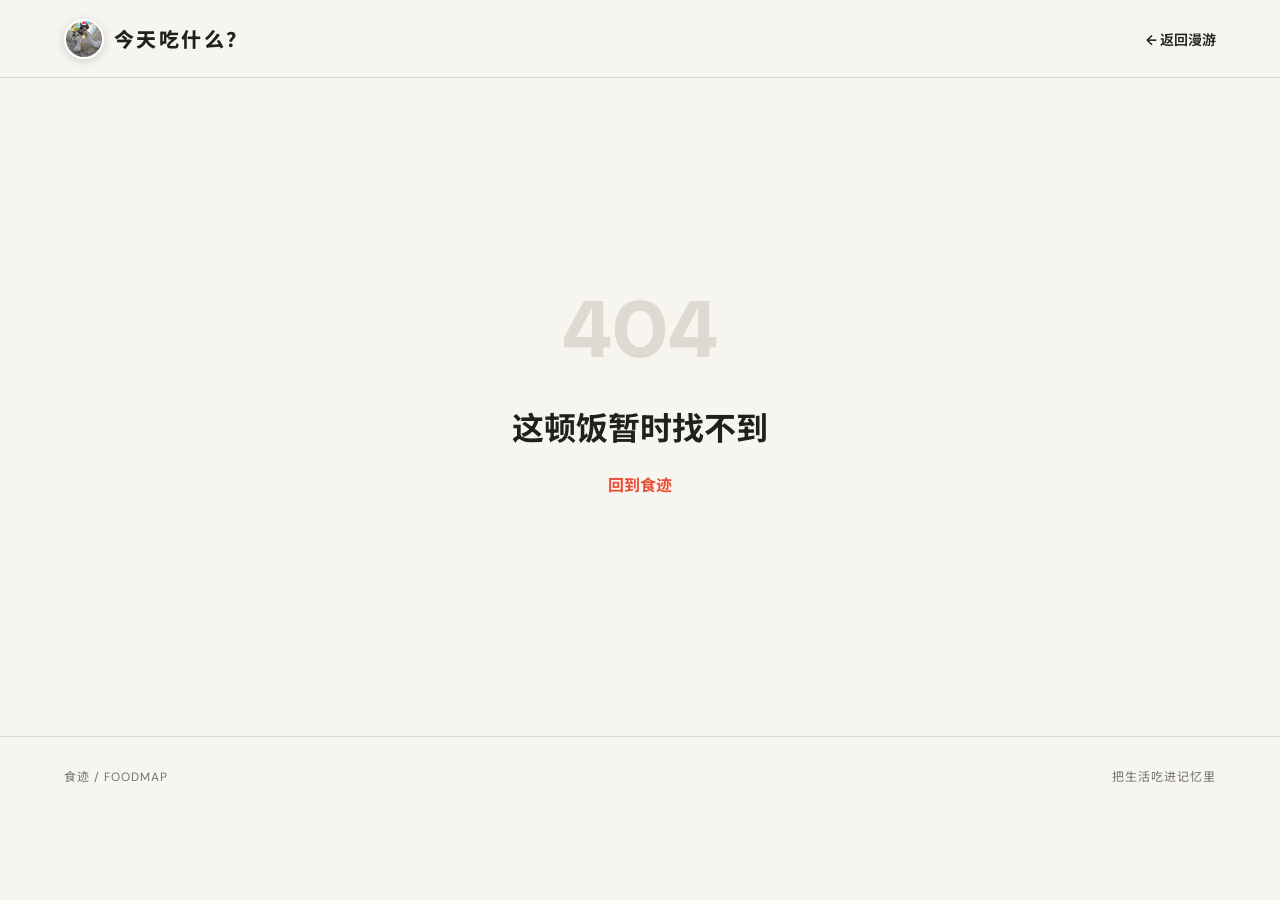
==== docs/post.html @ 912066f0 "Add channel archive tools and move site to docs" ====
<!doctype html>
<html lang="zh-CN">
<head>
  <meta charset="utf-8">
  <meta name="viewport" content="width=device-width, initial-scale=1">
  <meta name="description" content="食迹帖子详情">
  <title>食迹 · 帖子</title>
  <link rel="icon" type="image/svg+xml" href="data:image/svg+xml,%3Csvg xmlns='http://www.w3.org/2000/svg' viewBox='0 0 64 64'%3E%3Crect width='64' height='64' rx='16' fill='%23e94f37'/%3E%3Cpath d='M18 15v16c0 6 4 9 9 9v10M24 15v16M30 15v16M43 15c-8 5-9 17-2 21v14' fill='none' stroke='white' stroke-width='5' stroke-linecap='round'/%3E%3C/svg%3E">
  <link rel="stylesheet" href="styles.css">
</head>
<body class="detail-body">
  <header class="topbar detail-topbar">
    <a class="brand" href="index.html"><img class="brand-mark" src="assets/brand/cat-logo.jpg" alt=""><span>今天吃什么？</span></a>
    <a class="back-link" href="index.html">← 返回漫游</a>
  </header>
  <main id="post-detail" class="post-detail"><div class="loading">正在端上来…</div></main>
  <footer><span>食迹 / FOODMAP</span><span>把生活吃进记忆里</span></footer>
  <script src="posts.js"></script>
  <script src="post.js"></script>
</body>
</html>
---- docs/styles.css ----
@import url('https://fonts.googleapis.com/css2?family=DM+Sans:wght@400;500;600;700&family=Noto+Sans+SC:wght@400;500;600;700;900&display=swap');
:root{--ink:#20201d;--muted:#75736c;--paper:#f7f5ef;--card:#fff;--line:#d9d5cb;--red:#e94f37;--yellow:#f3c64e;--green:#496d5c;--shadow:0 18px 50px rgba(41,39,32,.1)}
*{box-sizing:border-box}html{scroll-behavior:smooth}body{margin:0;background:var(--paper);color:var(--ink);font-family:'DM Sans','Noto Sans SC',sans-serif;min-width:320px}button,a{font:inherit}a{color:inherit;text-decoration:none}button{color:inherit}.topbar{height:78px;display:flex;align-items:center;padding:0 clamp(20px,5vw,76px);border-bottom:1px solid var(--line);position:sticky;top:0;background:rgba(247,245,239,.92);backdrop-filter:blur(16px);z-index:20}.brand{display:flex;align-items:center;gap:10px;font-size:20px;font-weight:800;letter-spacing:.12em}.brand-mark{display:block;width:40px;height:40px;object-fit:cover;border-radius:50%;border:2px solid #fff;box-shadow:0 2px 10px rgba(32,32,29,.18)}.view-switch{position:absolute;left:50%;transform:translateX(-50%);display:flex;padding:4px;background:#e9e6de;border-radius:999px}.view-button{border:0;background:transparent;padding:9px 22px;border-radius:999px;cursor:pointer;font-size:14px;font-weight:600}.view-button.active{background:var(--ink);color:white}.post-count{margin-left:auto;color:var(--muted);font-size:13px}.intro{padding:clamp(64px,10vw,135px) max(24px,calc((100vw - 1180px)/2));border-bottom:1px solid var(--line);position:relative;overflow:hidden}.intro:after{content:'吃';position:absolute;right:6vw;top:-65px;font-size:min(34vw,410px);font-weight:900;color:transparent;-webkit-text-stroke:1px rgba(32,32,29,.08);line-height:1;pointer-events:none}.eyebrow{font-size:12px!important;font-weight:700;letter-spacing:.28em;color:var(--red)!important}.intro h1{font-size:clamp(40px,6vw,82px);line-height:1.08;margin:16px 0 18px;letter-spacing:-.055em;max-width:850px;position:relative;z-index:1}.intro p{font-size:17px;color:var(--muted);margin:0;position:relative;z-index:1}.view-panel{max-width:1180px;margin:0 auto;padding:54px 24px 100px}.view-panel[hidden]{display:none}.year-nav{display:flex;gap:8px;overflow:auto;padding-bottom:24px;scrollbar-width:none}.year-pill{border:1px solid var(--line);background:transparent;border-radius:999px;padding:8px 17px;cursor:pointer;white-space:nowrap;font-size:14px}.year-pill.active{background:var(--red);color:white;border-color:var(--red)}.timeline{position:relative}.timeline:before{content:'';position:absolute;left:87px;top:10px;bottom:0;width:1px;background:var(--line)}.month-group{display:grid;grid-template-columns:88px 1fr;position:relative;margin-bottom:66px}.month-heading{position:sticky;top:105px;align-self:start;padding-right:28px;text-align:right;display:flex;flex-direction:column}.month-heading span{font-size:38px;line-height:1;font-weight:800;letter-spacing:-.07em}.month-heading small{font-size:12px;color:var(--muted);margin-top:5px}.month-posts{display:grid;grid-template-columns:repeat(2,minmax(0,1fr));gap:14px 16px;padding-left:34px}.timeline-card{position:relative;min-height:156px;background:var(--card);border:1px solid transparent;border-radius:10px;padding:18px;display:grid;grid-template-columns:43px 104px 1fr 20px;gap:14px;align-items:center;transition:transform .25s,border-color .25s,box-shadow .25s;overflow:visible}.timeline-card.text-only{grid-template-columns:43px 1fr 20px}.timeline-card:hover{transform:translateY(-3px);border-color:#c9c3b6;box-shadow:var(--shadow)}.node-dot{position:absolute;left:-39px;top:50%;width:10px;height:10px;background:var(--paper);border:2px solid var(--red);border-radius:50%;transform:translate(-50%,-50%);z-index:2}.card-date{font-size:27px;font-weight:800;line-height:1;text-align:center;color:var(--red)}.card-date small{display:block;margin-top:5px;font-size:11px;color:var(--muted);font-weight:500}.timeline-card img{width:104px;height:116px;object-fit:cover;border-radius:7px}.card-copy{min-width:0}.card-copy h2{font-size:17px;line-height:1.45;margin:0 0 7px;display:-webkit-box;-webkit-line-clamp:2;-webkit-box-orient:vertical;overflow:hidden}.card-copy p{font-size:13px;color:var(--muted);line-height:1.6;margin:0 0 10px;white-space:nowrap;overflow:hidden;text-overflow:ellipsis}.card-meta{font-size:12px;color:#9b978e}.arrow{align-self:start;font-size:18px}.motion .timeline-card{animation:rise .5s both;animation-delay:var(--delay)}@keyframes rise{from{opacity:0;transform:translateY(10px)}}
.map-panel{max-width:none;padding:30px clamp(20px,4vw,60px) 80px}.map-note{max-width:1180px;margin:0 auto 18px;display:flex;align-items:baseline;gap:14px}.map-note strong{font-size:17px}.map-note span{font-size:13px;color:var(--muted)}.map-stage{height:min(720px,72vh);min-height:510px;position:relative;overflow:hidden;background:#e8e4d8;border:1px solid #d0cabd;border-radius:16px}.map-grid{position:absolute;inset:-30%;background-image:linear-gradient(33deg,transparent 47%,rgba(255,255,255,.72) 48%,rgba(255,255,255,.72) 52%,transparent 53%),linear-gradient(123deg,transparent 45%,rgba(73,109,92,.13) 46%,rgba(73,109,92,.13) 48%,transparent 49%),radial-gradient(circle at 30% 40%,rgba(73,109,92,.16) 0 9%,transparent 9.2%),radial-gradient(circle at 68% 58%,rgba(73,109,92,.12) 0 13%,transparent 13.2%);transform:rotate(-8deg)}.map-label{position:absolute;color:#979287;font-size:12px;letter-spacing:.2em}.label-a{left:18%;top:20%}.label-b{right:20%;top:31%}.label-c{left:37%;bottom:17%}#map-nodes{position:absolute;inset:0;transform-origin:center;transition:transform .3s}.map-node{position:absolute;left:var(--x);top:var(--y);border:0;background:transparent;padding:12px;transform:translate(-50%,-50%);cursor:pointer}.map-node span{display:block;width:9px;height:9px;background:var(--ink);border:3px solid white;border-radius:50%;box-shadow:0 2px 8px rgba(0,0,0,.2);transition:.2s}.map-node.featured span{width:16px;height:16px;background:var(--red)}.map-node:hover span,.map-node:focus-visible span{transform:scale(1.6);background:var(--yellow)}.map-card{position:absolute;left:24px;bottom:24px;width:min(390px,calc(100% - 48px));background:white;border-radius:12px;padding:10px;box-shadow:var(--shadow);display:grid;grid-template-columns:112px 1fr;gap:15px;z-index:5}.map-card[hidden]{display:none}.map-card img{width:112px;height:130px;object-fit:cover;border-radius:8px}.map-card div{padding:8px 7px 6px}.map-card h2{font-size:16px;line-height:1.4;margin:8px 0}.map-card p{font-size:12px;color:var(--muted);margin:0 0 10px}.map-card a{font-size:13px;font-weight:700;color:var(--red)}.location-pending{display:inline-block;font-size:12px!important;background:#f1eee6;color:#777269!important;border-radius:999px;padding:5px 9px}.map-zoom{position:absolute;right:18px;bottom:18px;display:grid;background:white;border-radius:9px;overflow:hidden;box-shadow:0 6px 20px rgba(0,0,0,.12)}.map-zoom button{width:40px;height:40px;border:0;background:white;font-size:22px;cursor:pointer}.map-zoom button+button{border-top:1px solid var(--line)}
footer{border-top:1px solid var(--line);padding:30px clamp(20px,5vw,76px);display:flex;justify-content:space-between;color:var(--muted);font-size:12px;letter-spacing:.08em}.detail-topbar{position:relative}.back-link{margin-left:auto;font-size:14px;font-weight:600}.post-detail{max-width:1160px;margin:0 auto;padding:80px 24px 120px}.detail-lead{max-width:820px;margin-bottom:55px}.detail-kicker{display:flex;gap:12px;align-items:center;color:var(--muted);font-size:13px}.detail-lead h1{font-size:clamp(36px,6vw,72px);line-height:1.15;letter-spacing:-.045em;margin:22px 0 30px}.author{display:flex;align-items:center;gap:12px}.avatar{width:40px;height:40px;border-radius:50%;background:var(--yellow);display:grid;place-items:center;font-weight:800}.author div{display:flex;flex-direction:column}.author strong{font-size:14px}.author small{font-size:12px;color:var(--muted);margin-top:2px}.photo-grid{display:grid;grid-template-columns:repeat(12,1fr);gap:16px;margin-bottom:70px}.photo{margin:0;grid-column:span 6}.photo:first-child:last-child{grid-column:2/span 10}.photo:nth-child(3n){grid-column:3/span 8}.photo img{display:block;width:100%;height:auto;max-height:760px;object-fit:cover;border-radius:10px}.story-layout{display:grid;grid-template-columns:minmax(0,700px) 260px;gap:90px;align-items:start}.story{font-family:'Noto Sans SC',sans-serif;font-size:19px;line-height:2;position:relative}.story p{margin:0 0 20px}.quote-mark{position:absolute;left:-45px;top:-30px;font:900 82px Georgia;color:var(--red);opacity:.25}.detail-aside{position:sticky;top:30px;display:grid;grid-template-columns:repeat(3,1fr);gap:1px;background:var(--line);border:1px solid var(--line)}.detail-aside>div{background:var(--paper);padding:16px 12px;display:flex;flex-direction:column}.detail-aside span,.detail-aside small{font-size:11px;color:var(--muted)}.detail-aside strong{font-size:18px;margin-top:6px}.place-box{grid-column:1/-1;padding:18px!important}.place-box strong{font-size:14px}.place-box small{margin-top:6px;line-height:1.5}.source-link{grid-column:1/-1;padding:16px;background:var(--ink);color:white;text-align:center;font-size:13px;font-weight:700}.loading,.not-found{text-align:center;padding:120px 20px;color:var(--muted)}.not-found span{font-size:80px;font-weight:900;color:#dedad1}.not-found h1{color:var(--ink)}.not-found a{color:var(--red);font-weight:700}
@media(max-width:860px){.post-count{display:none}.timeline:before{left:57px}.month-group{grid-template-columns:58px 1fr}.month-heading{padding-right:17px}.month-heading span{font-size:28px}.month-posts{grid-template-columns:1fr;padding-left:27px}.node-dot{left:-32px}.story-layout{grid-template-columns:1fr;gap:42px}.detail-aside{position:static}.photo{grid-column:1/-1!important}}
@media(max-width:560px){.topbar{height:66px;padding:0 16px}.brand>span:last-child{display:none}.view-switch{position:static;transform:none;margin-left:auto}.view-button{padding:7px 15px}.intro{padding:62px 20px 68px}.intro h1{font-size:43px}.intro p{font-size:15px}.view-panel{padding:34px 14px 70px}.timeline:before{left:39px}.month-group{grid-template-columns:40px 1fr;margin-bottom:45px}.month-heading{top:84px;padding-right:9px}.month-heading span{font-size:23px}.month-heading small{font-size:10px}.month-posts{padding-left:17px}.timeline-card,.timeline-card.text-only{grid-template-columns:35px 76px 1fr;padding:12px;gap:9px;min-height:122px}.timeline-card.text-only{grid-template-columns:35px 1fr}.timeline-card img{width:76px;height:92px}.node-dot{left:-22px}.card-date{font-size:21px}.card-copy h2{font-size:15px}.card-copy p,.arrow{display:none}.map-panel{padding:20px 12px 60px}.map-note{display:block}.map-note span{display:block;margin-top:5px}.map-stage{min-height:540px;height:72vh}.map-card{left:12px;bottom:12px;width:calc(100% - 70px);grid-template-columns:82px 1fr}.map-card img{width:82px;height:110px}.detail-topbar .brand>span:last-child{display:block}.post-detail{padding:50px 20px 80px}.detail-lead h1{font-size:36px}.photo-grid{display:block;margin-bottom:50px}.photo{margin-bottom:12px}.story{font-size:17px}.quote-mark{display:none}footer{padding:24px 20px}footer span:last-child{display:none}}
@media(prefers-reduced-motion:reduce){*{scroll-behavior:auto!important;transition:none!important;animation:none!important}}
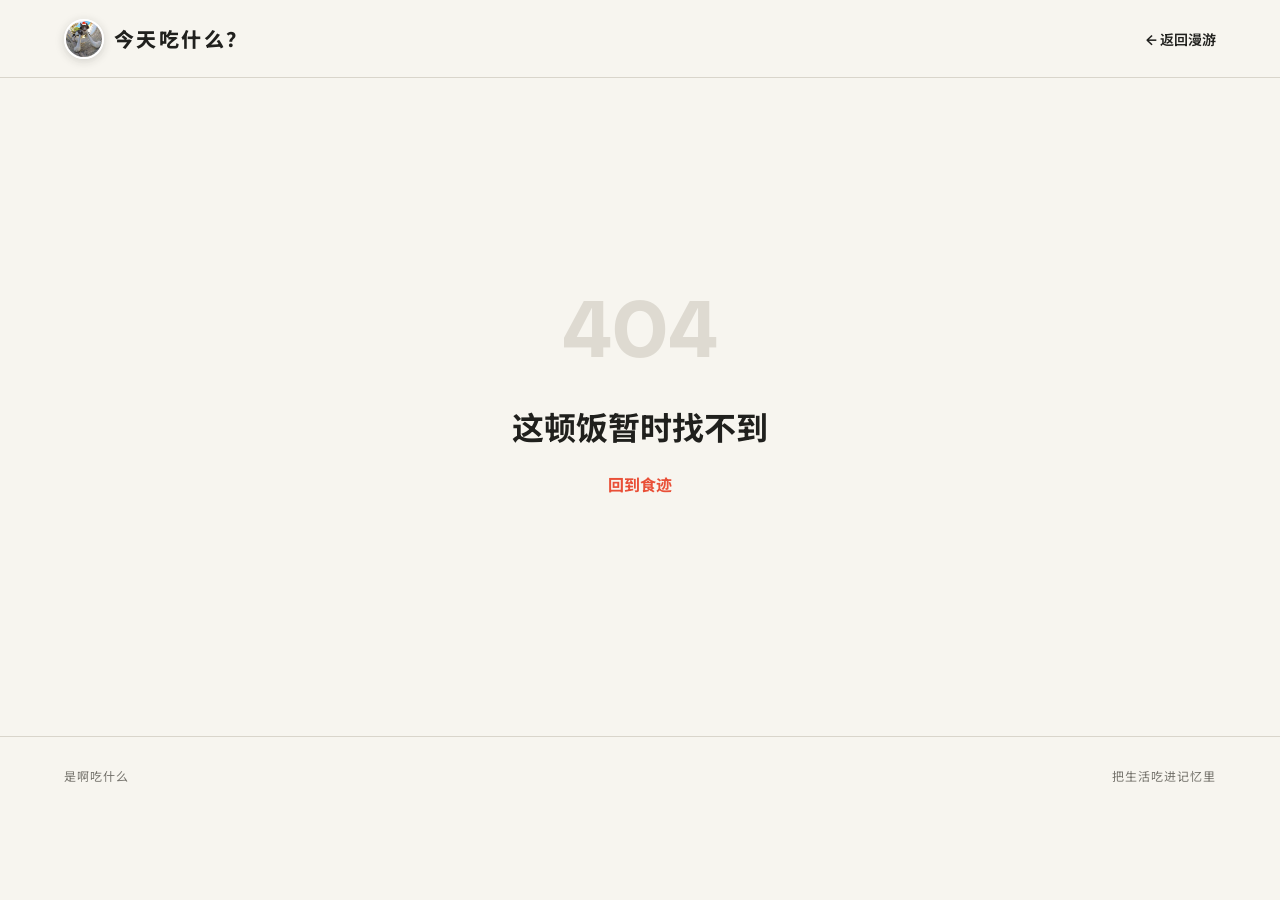
==== commit f6f45fbd: "Update footer branding Replace the footer label with 是啊吃什么 on both the timeline and post detail page" ====
--- a/docs/post.html
+++ b/docs/post.html
@@ -4,9 +4,9 @@
   <meta charset="utf-8">
   <meta name="viewport" content="width=device-width, initial-scale=1">
   <meta name="description" content="食迹帖子详情">
-  <title>食迹 · 帖子</title>
+  <title>今天吃什么？</title>
   <link rel="icon" type="image/svg+xml" href="data:image/svg+xml,%3Csvg xmlns='http://www.w3.org/2000/svg' viewBox='0 0 64 64'%3E%3Crect width='64' height='64' rx='16' fill='%23e94f37'/%3E%3Cpath d='M18 15v16c0 6 4 9 9 9v10M24 15v16M30 15v16M43 15c-8 5-9 17-2 21v14' fill='none' stroke='white' stroke-width='5' stroke-linecap='round'/%3E%3C/svg%3E">
-  <link rel="stylesheet" href="styles.css">
+  <link rel="stylesheet" href="styles.css?v=mobile-nav-3">
 </head>
 <body class="detail-body">
   <header class="topbar detail-topbar">
@@ -14,7 +14,7 @@
     <a class="back-link" href="index.html">← 返回漫游</a>
   </header>
   <main id="post-detail" class="post-detail"><div class="loading">正在端上来…</div></main>
-  <footer><span>食迹 / FOODMAP</span><span>把生活吃进记忆里</span></footer>
+  <footer><span>是啊吃什么</span><span>把生活吃进记忆里</span></footer>
   <script src="posts.js"></script>
   <script src="post.js"></script>
 </body>
--- a/docs/styles.css
+++ b/docs/styles.css
@@ -3,6 +3,7 @@
 *{box-sizing:border-box}html{scroll-behavior:smooth}body{margin:0;background:var(--paper);color:var(--ink);font-family:'DM Sans','Noto Sans SC',sans-serif;min-width:320px}button,a{font:inherit}a{color:inherit;text-decoration:none}button{color:inherit}.topbar{height:78px;display:flex;align-items:center;padding:0 clamp(20px,5vw,76px);border-bottom:1px solid var(--line);position:sticky;top:0;background:rgba(247,245,239,.92);backdrop-filter:blur(16px);z-index:20}.brand{display:flex;align-items:center;gap:10px;font-size:20px;font-weight:800;letter-spacing:.12em}.brand-mark{display:block;width:40px;height:40px;object-fit:cover;border-radius:50%;border:2px solid #fff;box-shadow:0 2px 10px rgba(32,32,29,.18)}.view-switch{position:absolute;left:50%;transform:translateX(-50%);display:flex;padding:4px;background:#e9e6de;border-radius:999px}.view-button{border:0;background:transparent;padding:9px 22px;border-radius:999px;cursor:pointer;font-size:14px;font-weight:600}.view-button.active{background:var(--ink);color:white}.post-count{margin-left:auto;color:var(--muted);font-size:13px}.intro{padding:clamp(64px,10vw,135px) max(24px,calc((100vw - 1180px)/2));border-bottom:1px solid var(--line);position:relative;overflow:hidden}.intro:after{content:'吃';position:absolute;right:6vw;top:-65px;font-size:min(34vw,410px);font-weight:900;color:transparent;-webkit-text-stroke:1px rgba(32,32,29,.08);line-height:1;pointer-events:none}.eyebrow{font-size:12px!important;font-weight:700;letter-spacing:.28em;color:var(--red)!important}.intro h1{font-size:clamp(40px,6vw,82px);line-height:1.08;margin:16px 0 18px;letter-spacing:-.055em;max-width:850px;position:relative;z-index:1}.intro p{font-size:17px;color:var(--muted);margin:0;position:relative;z-index:1}.view-panel{max-width:1180px;margin:0 auto;padding:54px 24px 100px}.view-panel[hidden]{display:none}.year-nav{display:flex;gap:8px;overflow:auto;padding-bottom:24px;scrollbar-width:none}.year-pill{border:1px solid var(--line);background:transparent;border-radius:999px;padding:8px 17px;cursor:pointer;white-space:nowrap;font-size:14px}.year-pill.active{background:var(--red);color:white;border-color:var(--red)}.timeline{position:relative}.timeline:before{content:'';position:absolute;left:87px;top:10px;bottom:0;width:1px;background:var(--line)}.month-group{display:grid;grid-template-columns:88px 1fr;position:relative;margin-bottom:66px}.month-heading{position:sticky;top:105px;align-self:start;padding-right:28px;text-align:right;display:flex;flex-direction:column}.month-heading span{font-size:38px;line-height:1;font-weight:800;letter-spacing:-.07em}.month-heading small{font-size:12px;color:var(--muted);margin-top:5px}.month-posts{display:grid;grid-template-columns:repeat(2,minmax(0,1fr));gap:14px 16px;padding-left:34px}.timeline-card{position:relative;min-height:156px;background:var(--card);border:1px solid transparent;border-radius:10px;padding:18px;display:grid;grid-template-columns:43px 104px 1fr 20px;gap:14px;align-items:center;transition:transform .25s,border-color .25s,box-shadow .25s;overflow:visible}.timeline-card.text-only{grid-template-columns:43px 1fr 20px}.timeline-card:hover{transform:translateY(-3px);border-color:#c9c3b6;box-shadow:var(--shadow)}.node-dot{position:absolute;left:-39px;top:50%;width:10px;height:10px;background:var(--paper);border:2px solid var(--red);border-radius:50%;transform:translate(-50%,-50%);z-index:2}.card-date{font-size:27px;font-weight:800;line-height:1;text-align:center;color:var(--red)}.card-date small{display:block;margin-top:5px;font-size:11px;color:var(--muted);font-weight:500}.timeline-card img{width:104px;height:116px;object-fit:cover;border-radius:7px}.card-copy{min-width:0}.card-copy h2{font-size:17px;line-height:1.45;margin:0 0 7px;display:-webkit-box;-webkit-line-clamp:2;-webkit-box-orient:vertical;overflow:hidden}.card-copy p{font-size:13px;color:var(--muted);line-height:1.6;margin:0 0 10px;white-space:nowrap;overflow:hidden;text-overflow:ellipsis}.card-meta{font-size:12px;color:#9b978e}.arrow{align-self:start;font-size:18px}.motion .timeline-card{animation:rise .5s both;animation-delay:var(--delay)}@keyframes rise{from{opacity:0;transform:translateY(10px)}}
 .map-panel{max-width:none;padding:30px clamp(20px,4vw,60px) 80px}.map-note{max-width:1180px;margin:0 auto 18px;display:flex;align-items:baseline;gap:14px}.map-note strong{font-size:17px}.map-note span{font-size:13px;color:var(--muted)}.map-stage{height:min(720px,72vh);min-height:510px;position:relative;overflow:hidden;background:#e8e4d8;border:1px solid #d0cabd;border-radius:16px}.map-grid{position:absolute;inset:-30%;background-image:linear-gradient(33deg,transparent 47%,rgba(255,255,255,.72) 48%,rgba(255,255,255,.72) 52%,transparent 53%),linear-gradient(123deg,transparent 45%,rgba(73,109,92,.13) 46%,rgba(73,109,92,.13) 48%,transparent 49%),radial-gradient(circle at 30% 40%,rgba(73,109,92,.16) 0 9%,transparent 9.2%),radial-gradient(circle at 68% 58%,rgba(73,109,92,.12) 0 13%,transparent 13.2%);transform:rotate(-8deg)}.map-label{position:absolute;color:#979287;font-size:12px;letter-spacing:.2em}.label-a{left:18%;top:20%}.label-b{right:20%;top:31%}.label-c{left:37%;bottom:17%}#map-nodes{position:absolute;inset:0;transform-origin:center;transition:transform .3s}.map-node{position:absolute;left:var(--x);top:var(--y);border:0;background:transparent;padding:12px;transform:translate(-50%,-50%);cursor:pointer}.map-node span{display:block;width:9px;height:9px;background:var(--ink);border:3px solid white;border-radius:50%;box-shadow:0 2px 8px rgba(0,0,0,.2);transition:.2s}.map-node.featured span{width:16px;height:16px;background:var(--red)}.map-node:hover span,.map-node:focus-visible span{transform:scale(1.6);background:var(--yellow)}.map-card{position:absolute;left:24px;bottom:24px;width:min(390px,calc(100% - 48px));background:white;border-radius:12px;padding:10px;box-shadow:var(--shadow);display:grid;grid-template-columns:112px 1fr;gap:15px;z-index:5}.map-card[hidden]{display:none}.map-card img{width:112px;height:130px;object-fit:cover;border-radius:8px}.map-card div{padding:8px 7px 6px}.map-card h2{font-size:16px;line-height:1.4;margin:8px 0}.map-card p{font-size:12px;color:var(--muted);margin:0 0 10px}.map-card a{font-size:13px;font-weight:700;color:var(--red)}.location-pending{display:inline-block;font-size:12px!important;background:#f1eee6;color:#777269!important;border-radius:999px;padding:5px 9px}.map-zoom{position:absolute;right:18px;bottom:18px;display:grid;background:white;border-radius:9px;overflow:hidden;box-shadow:0 6px 20px rgba(0,0,0,.12)}.map-zoom button{width:40px;height:40px;border:0;background:white;font-size:22px;cursor:pointer}.map-zoom button+button{border-top:1px solid var(--line)}
 footer{border-top:1px solid var(--line);padding:30px clamp(20px,5vw,76px);display:flex;justify-content:space-between;color:var(--muted);font-size:12px;letter-spacing:.08em}.detail-topbar{position:relative}.back-link{margin-left:auto;font-size:14px;font-weight:600}.post-detail{max-width:1160px;margin:0 auto;padding:80px 24px 120px}.detail-lead{max-width:820px;margin-bottom:55px}.detail-kicker{display:flex;gap:12px;align-items:center;color:var(--muted);font-size:13px}.detail-lead h1{font-size:clamp(36px,6vw,72px);line-height:1.15;letter-spacing:-.045em;margin:22px 0 30px}.author{display:flex;align-items:center;gap:12px}.avatar{width:40px;height:40px;border-radius:50%;background:var(--yellow);display:grid;place-items:center;font-weight:800}.author div{display:flex;flex-direction:column}.author strong{font-size:14px}.author small{font-size:12px;color:var(--muted);margin-top:2px}.photo-grid{display:grid;grid-template-columns:repeat(12,1fr);gap:16px;margin-bottom:70px}.photo{margin:0;grid-column:span 6}.photo:first-child:last-child{grid-column:2/span 10}.photo:nth-child(3n){grid-column:3/span 8}.photo img{display:block;width:100%;height:auto;max-height:760px;object-fit:cover;border-radius:10px}.story-layout{display:grid;grid-template-columns:minmax(0,700px) 260px;gap:90px;align-items:start}.story{font-family:'Noto Sans SC',sans-serif;font-size:19px;line-height:2;position:relative}.story p{margin:0 0 20px}.quote-mark{position:absolute;left:-45px;top:-30px;font:900 82px Georgia;color:var(--red);opacity:.25}.detail-aside{position:sticky;top:30px;display:grid;grid-template-columns:repeat(3,1fr);gap:1px;background:var(--line);border:1px solid var(--line)}.detail-aside>div{background:var(--paper);padding:16px 12px;display:flex;flex-direction:column}.detail-aside span,.detail-aside small{font-size:11px;color:var(--muted)}.detail-aside strong{font-size:18px;margin-top:6px}.place-box{grid-column:1/-1;padding:18px!important}.place-box strong{font-size:14px}.place-box small{margin-top:6px;line-height:1.5}.source-link{grid-column:1/-1;padding:16px;background:var(--ink);color:white;text-align:center;font-size:13px;font-weight:700}.loading,.not-found{text-align:center;padding:120px 20px;color:var(--muted)}.not-found span{font-size:80px;font-weight:900;color:#dedad1}.not-found h1{color:var(--ink)}.not-found a{color:var(--red);font-weight:700}
-@media(max-width:860px){.post-count{display:none}.timeline:before{left:57px}.month-group{grid-template-columns:58px 1fr}.month-heading{padding-right:17px}.month-heading span{font-size:28px}.month-posts{grid-template-columns:1fr;padding-left:27px}.node-dot{left:-32px}.story-layout{grid-template-columns:1fr;gap:42px}.detail-aside{position:static}.photo{grid-column:1/-1!important}}
-@media(max-width:560px){.topbar{height:66px;padding:0 16px}.brand>span:last-child{display:none}.view-switch{position:static;transform:none;margin-left:auto}.view-button{padding:7px 15px}.intro{padding:62px 20px 68px}.intro h1{font-size:43px}.intro p{font-size:15px}.view-panel{padding:34px 14px 70px}.timeline:before{left:39px}.month-group{grid-template-columns:40px 1fr;margin-bottom:45px}.month-heading{top:84px;padding-right:9px}.month-heading span{font-size:23px}.month-heading small{font-size:10px}.month-posts{padding-left:17px}.timeline-card,.timeline-card.text-only{grid-template-columns:35px 76px 1fr;padding:12px;gap:9px;min-height:122px}.timeline-card.text-only{grid-template-columns:35px 1fr}.timeline-card img{width:76px;height:92px}.node-dot{left:-22px}.card-date{font-size:21px}.card-copy h2{font-size:15px}.card-copy p,.arrow{display:none}.map-panel{padding:20px 12px 60px}.map-note{display:block}.map-note span{display:block;margin-top:5px}.map-stage{min-height:540px;height:72vh}.map-card{left:12px;bottom:12px;width:calc(100% - 70px);grid-template-columns:82px 1fr}.map-card img{width:82px;height:110px}.detail-topbar .brand>span:last-child{display:block}.post-detail{padding:50px 20px 80px}.detail-lead h1{font-size:36px}.photo-grid{display:block;margin-bottom:50px}.photo{margin-bottom:12px}.story{font-size:17px}.quote-mark{display:none}footer{padding:24px 20px}footer span:last-child{display:none}}
+@media(max-width:860px){.post-count{display:inline;font-size:12px;white-space:nowrap}.timeline:before{left:57px}.month-group{grid-template-columns:58px 1fr}.month-heading{padding-right:17px}.month-heading span{font-size:28px}.month-posts{grid-template-columns:1fr;padding-left:27px}.node-dot{left:-32px}.story-layout{grid-template-columns:1fr;gap:42px}.detail-aside{position:static}.photo{grid-column:1/-1!important}}
+@media(max-width:560px){.topbar{height:66px;padding:0 16px}.brand>span:last-child{display:inline;font-size:16px;letter-spacing:.04em;white-space:nowrap}.view-switch{position:static;transform:none;margin-left:auto}.view-button{padding:7px 15px}.intro{padding:62px 20px 68px}.intro h1{font-size:43px}.intro p{font-size:15px}.view-panel{padding:34px 14px 70px}.timeline:before{left:39px}.month-group{grid-template-columns:40px 1fr;margin-bottom:45px}.month-heading{top:84px;padding-right:9px}.month-heading span{font-size:23px}.month-heading small{font-size:10px}.month-posts{padding-left:17px}.timeline-card,.timeline-card.text-only{grid-template-columns:35px 76px 1fr;padding:12px;gap:9px;min-height:122px}.timeline-card.text-only{grid-template-columns:35px 1fr}.timeline-card img{width:76px;height:92px}.node-dot{left:-22px}.card-date{font-size:21px}.card-copy h2{font-size:15px}.card-copy p,.arrow{display:none}.map-panel{padding:20px 12px 60px}.map-note{display:block}.map-note span{display:block;margin-top:5px}.map-stage{min-height:540px;height:72vh}.map-card{left:12px;bottom:12px;width:calc(100% - 70px);grid-template-columns:82px 1fr}.map-card img{width:82px;height:110px}.detail-topbar .brand>span:last-child{display:inline}.post-detail{padding:50px 20px 80px}.detail-lead h1{font-size:36px}.photo-grid{display:block;margin-bottom:50px}.photo{margin-bottom:12px}.story{font-size:17px}.quote-mark{display:none}footer{padding:24px 20px}footer span:last-child{display:none}}
+@media(min-width:861px){.timeline-card:nth-child(even) .node-dot{display:none}}
 @media(prefers-reduced-motion:reduce){*{scroll-behavior:auto!important;transition:none!important;animation:none!important}}
